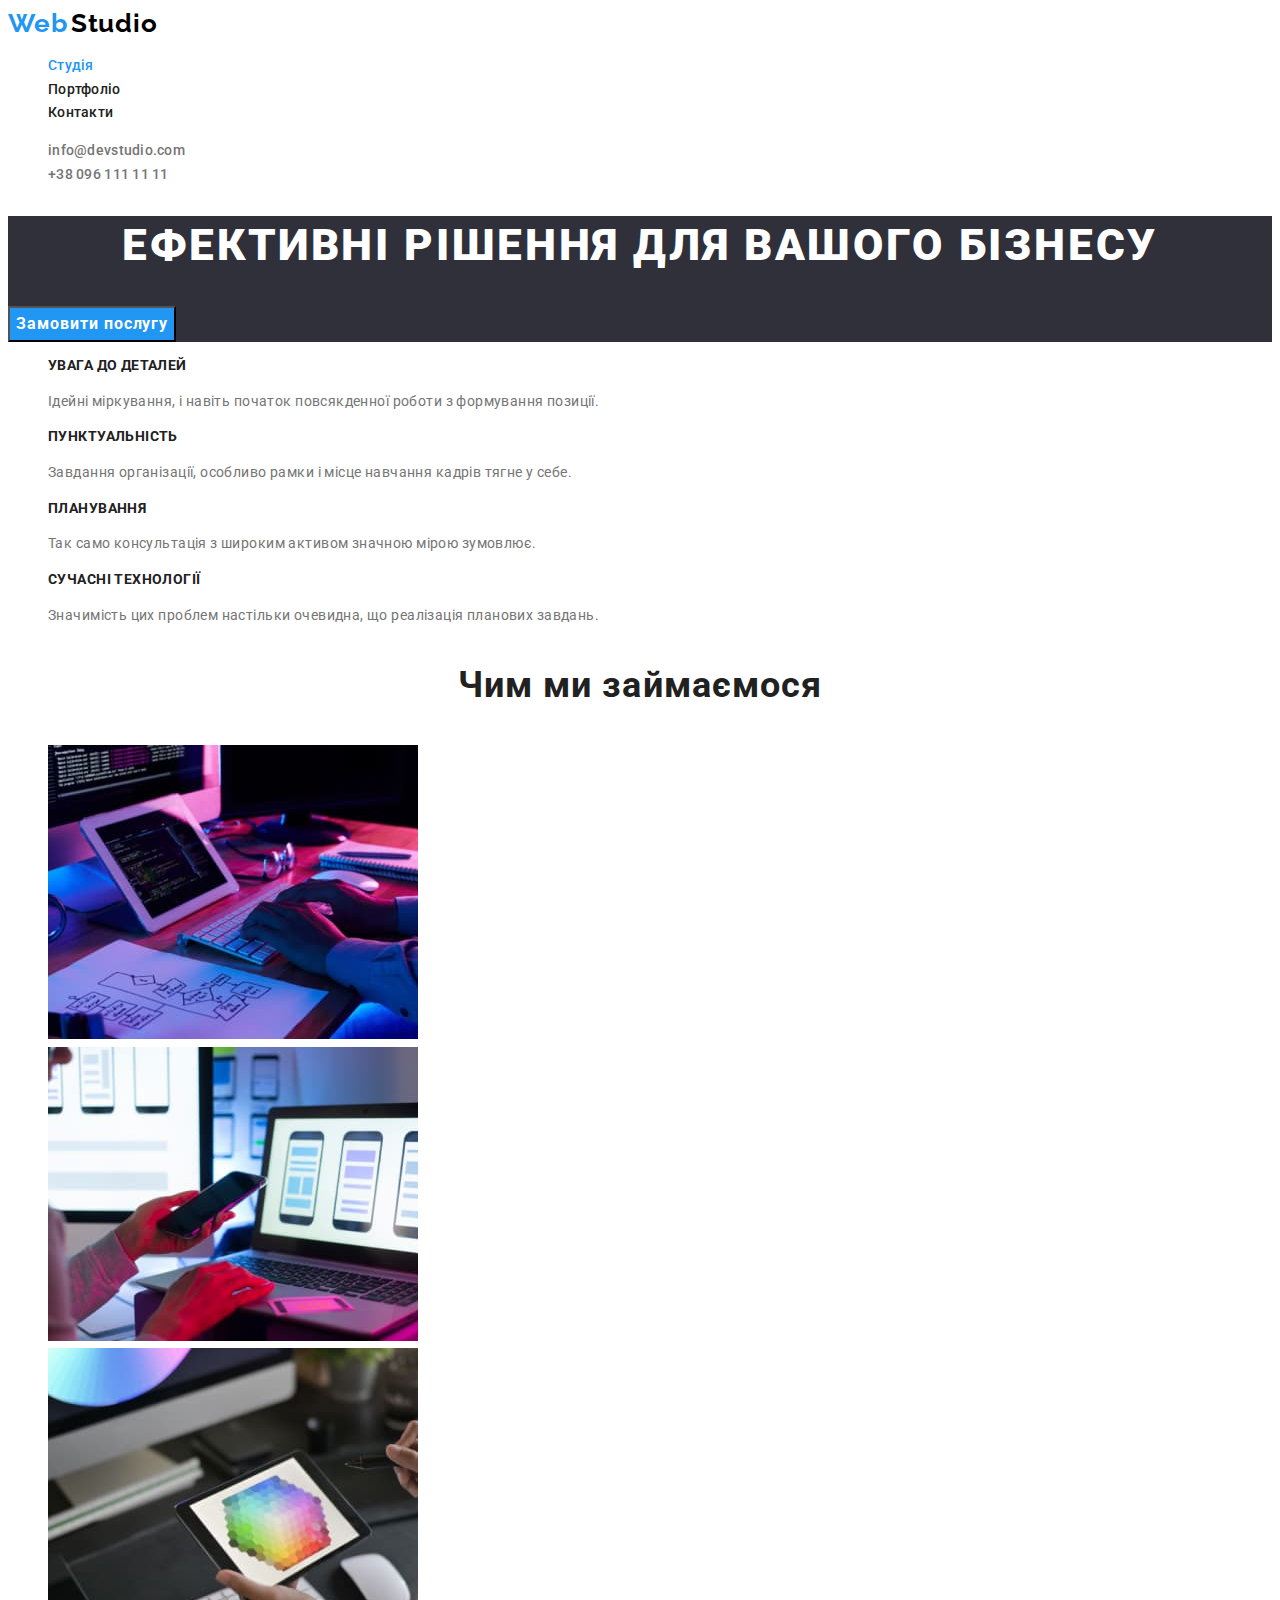
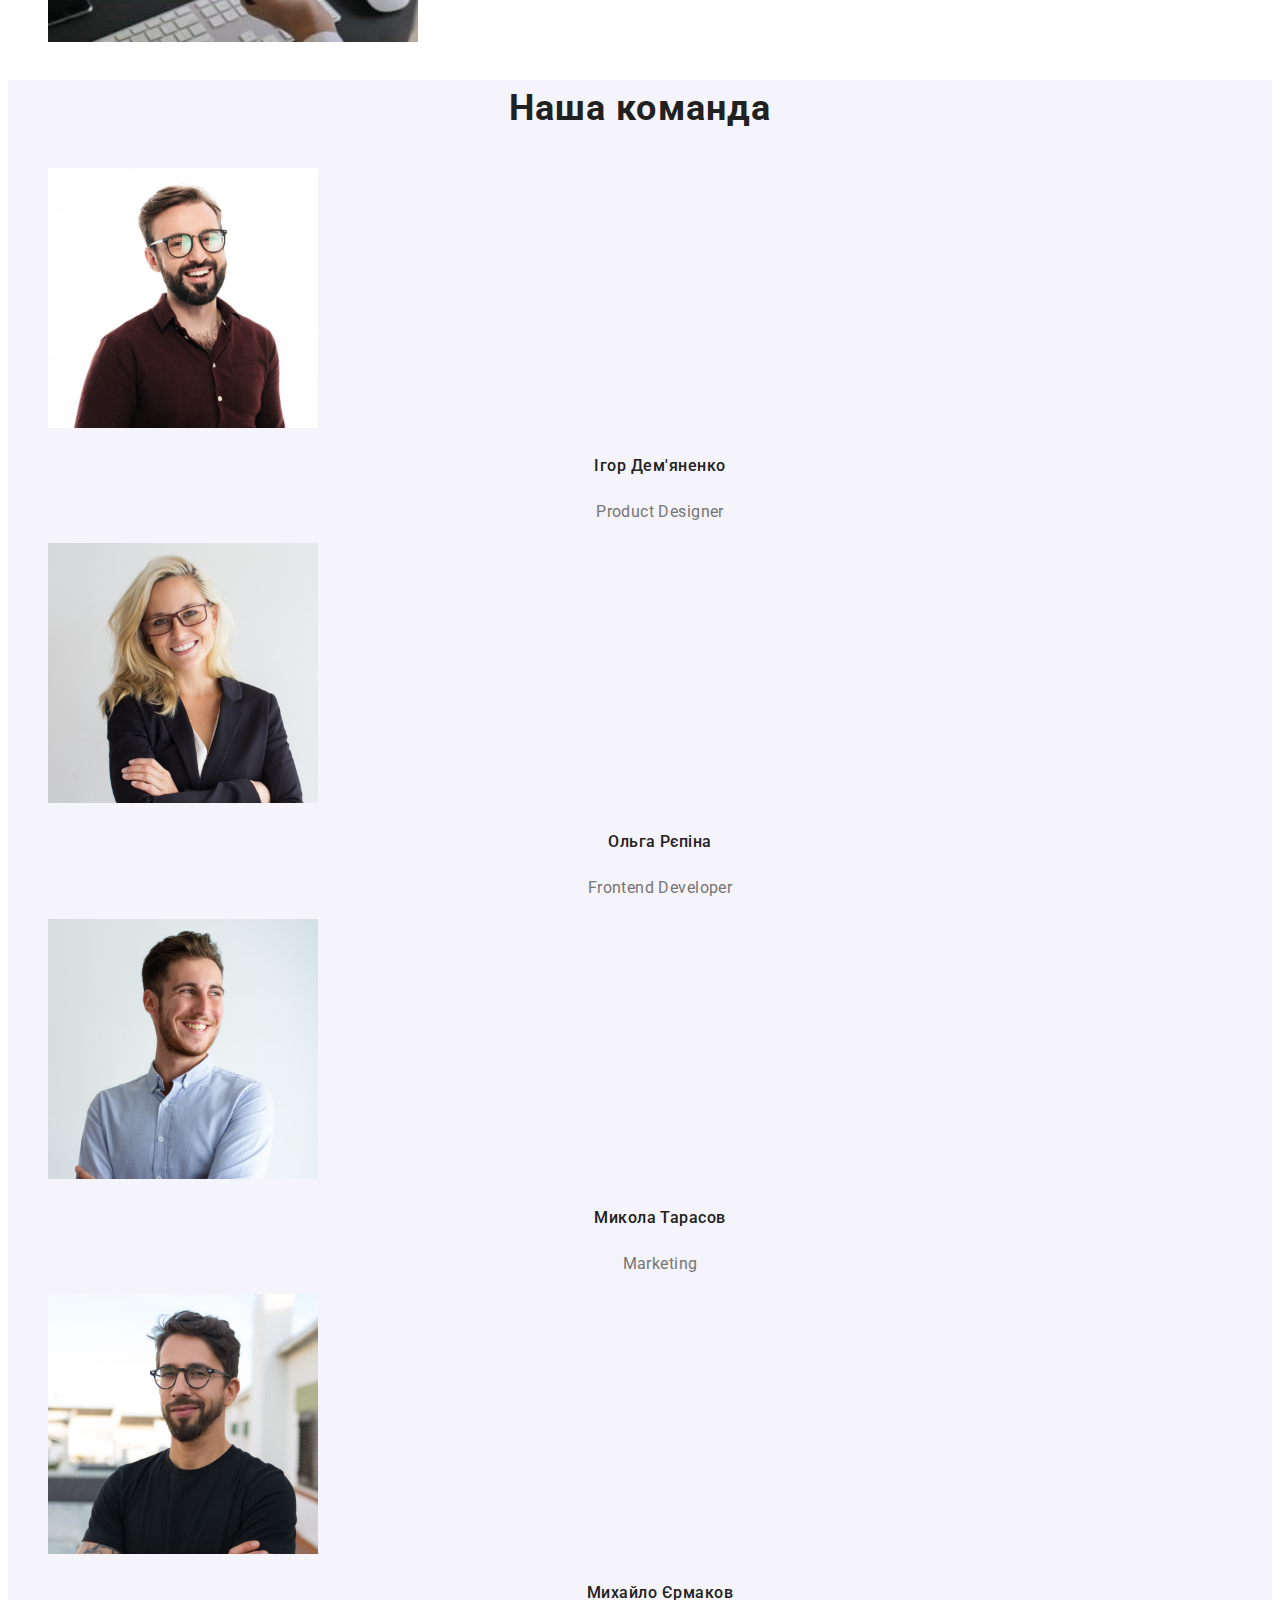
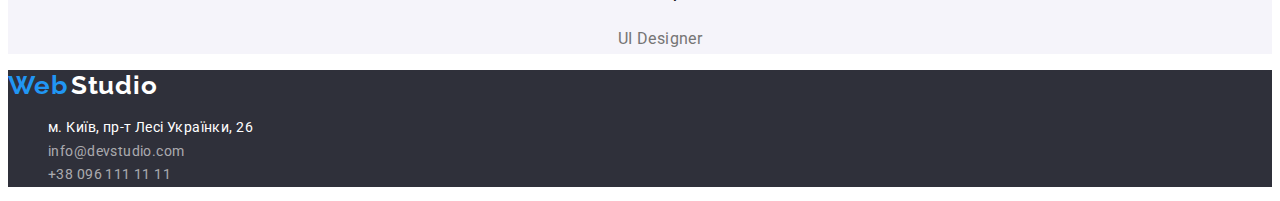
==== index.html @ 6579b72c "create new repo" ====
<!DOCTYPE html>
<html lang="uk">
  <head>
    <meta charset="UTF-8" />
    <meta http-equiv="X-UA-Compatible" content="IE=edge" />
    <meta name="viewport" content="width=device-width, initial-scale=1.0" />
    <title lang="en">WebStudio</title>
    <link rel="preconnect" href="https://fonts.googleapis.com">
    <link rel="preconnect" href="https://fonts.gstatic.com" crossorigin>
    <link href="https://fonts.googleapis.com/css2?family=Raleway:ital,wght@0,700;1,700&family=Roboto:ital,wght@0,400;0,500;0,700;0,900;1,400;1,500;1,700;1,900&display=swap" rel="stylesheet">
    <link rel="stylesheet" href="./css/styles.css"/>
  </head>
  <body>
    <!-- header -->
    <header class="header">
      <a href="./index.html" class="link">
        <span class="logo-web" lang="en">Web</span>
        <span class="logo-studio" lang="en">Studio</span>
      </a>  
        <nav> 
          <ul class="site-nav list">
            <li>
              <a href="./index.html" class="link current">Студія</a>
            </li>
            <li>
              <a href="./portfolio.html" class="link">Портфоліо</a>
            </li>
            <li>
              <a href="#" class="link">Контакти</a>
            </li>
          </ul>
        </nav>
      <ul class="auth-nav list">
        <li><a href="mailto:info@devstudio.com" class="link">info@devstudio.com</a></li>
        <li><a href="tel:+380961111111" class="link">+38 096 111 11 11</a></li>
      </ul>  
    </header>
    <main>
      <!-- hero -->
      <section class="hero">
        <h1 class="hero-title">
          Ефективні рішення для вашого бізнесу
        </h1>
        <button type="button" class="hero-button">Замовити послугу</button>
      </section>
      <!-- features -->
      <section class="section features">
        <h2 class="visually-hidden">Наші переваги</h2>
        <ul class="list">
          <li>
            <h3 class="features-title">УВАГА ДО ДЕТАЛЕЙ</h3>
            <p>Ідейні міркування, і навіть початок повсякденної роботи з формування позиції.</p>
          </li>
          <li>
            <h3 class="features-title">ПУНКТУАЛЬНІСТЬ</h3>
            <p>Завдання організації, особливо рамки і місце навчання кадрів тягне у себе.</p>
          </li>
          <li>
            <h3 class="features-title">ПЛАНУВАННЯ</h3>
            <p>Так само консультація з широким активом значною мірою зумовлює.</p>
          </li>
          <li>
            <h3 class="features-title">СУЧАСНІ ТЕХНОЛОГІЇ</h3>
            <p>Значимість цих проблем настільки очевидна, що реалізація планових завдань.</p>
          </li>
        </ul>
      </section>
      <!-- examples -->
      <section class="section examples">
        <h2 class="section-title">Чим ми займаємося</h2>
          <ul class="list">
            <li>
              <img src="./images/box1.jpg" alt="Людина з планшетом" width="370">
            </li>
            <li>
              <img src="./images/box2.jpg" alt="Людина з ноубуком" width="370">
            </li>
            <li>
              <img src="./images/box3.jpg" alt="Людина з планшетом" width="370">
            </li>
          </ul>
      </section>
      <!-- team -->
      <section class="section team">
        <h2 class="section-title">Наша команда</h2>
        <ul class="list">
          <li>
            <img src="./images/img.jpg" alt="Хлопець в окулярах посміхається" width="270">
            <h3 class="team-title">Ігор Дем'яненко</h3>
            <p class="team-text" lang="en">Product Designer</p>
          </li>
          <li>
            <img src="./images/img1.jpg" alt="Дівчина в окулярах посміхається" width="270">
            <h3 class="team-title">Ольга Рєпіна</h3>
            <p class="team-text" lang="en">Frontend Developer</p>
          </li>
          <li>
            <img src="./images/img2.jpg" alt="Хлопець посміхається" width="270">
            <h3 class="team-title">Микола Тарасов</h3>
            <p class="team-text" lang="en">Marketing</p>
          </li>
          <li>
            <img src="./images/img3.jpg" alt="Хлопець в окулярах" width="270">
            <h3 class="team-title">Михайло Єрмаков</h3>
            <p class="team-text" lang="en">UI Designer</p>
          </li>
        </ul>
      </section>
    </main>
    <!-- footer -->
    <footer class="footer">
      <a href="./index.html" class="link">
        <span class="footer-logo-web" lang="en">Web</span>
        <span class="footer-logo-studio" lang="en">Studio</span>
      </a>
      <address>
        <ul class="list">
          <li>
            <a
              href="https://goo.gl/maps/YVStPBYN47tz3UrX9"
              target="_blank"
              rel="noopener noreferrer nofollow"
              class="link">м. Київ, пр-т Лесі Українки, 26
            </a>
          </li>
          <li><a href="mailto:info@devstudio.com" class="link contacts">info@devstudio.com</a></li>
          <li><a href="tel:+380961111111" class="link contacts">+38 096 111 11 11</a></li>
        </ul>
      </address>
    </footer>
  </body>
</html>
---- css/styles.css ----
:root {
  --color-text: #757575;
  --second-color-text: #212121;
  --third-color-text: #000000;
  --second-bg-color:  #F5F4FA;
  --third-bg-color:#2f303a;
  --accent-color: #2196f3;
  --primary-white-color: #ffffff;
  --secondary-white-color: rgba(255, 255, 255, 0.6);
}
body {
  background-color: var(--primary-white-color);
  font-family: "Roboto", sans-serif;
  font-style: normal;
  font-size: 14px;
  line-height: 1.7;
  letter-spacing: 0.03em;
  color: var(--color-text);
}
/* header */
.header {
  background-color: var(--primary-white-color);
}
.header .list {
  list-style: none;
}
.header .link {
  text-decoration: none;
}
.header .link:hover,
.header .link:focus {
  color: var(--accent-color);
}
/* header logo */
.logo-web {
  font-family: 'Raleway';
  font-weight: 700;
  font-size: 26px;
  line-height: 1.19;
  letter-spacing: 0.03em;
  color: var(--accent-color);
}
.logo-studio {
  font-family: 'Raleway';
  font-weight: 700;
  font-size: 26px;
  line-height: 1.19;
  letter-spacing: 0.03em;
  color: var(--third-color-text);
}
/* navigation */
.site-nav .link {
  text-decoration: none;
  font-weight: 500;
  font-size: 14px;
  line-height: 1.14;
  letter-spacing: 0.02em;
  color: var(--second-color-text);
}
.site-nav .link:hover,
.site-nav .link:focus {
  color: var(--accent-color);
}
.site-nav .link.current {
  color: var(--accent-color);
}
.auth-nav .link {
  color: var(--color-text);
  text-decoration: none;
  font-weight: 500;
  font-size: 14px;
  line-height: 1.14;
  letter-spacing: 0.02em;
  }
.auth-nav .link:hover,
.auth-nav .link:focus {
color: var(--accent-color);
}
/* hero */
.hero {
  background-color: var(--third-bg-color);
}
.hero-title {
  color: var(--primary-white-color);
  font-weight: 900;
  font-size: 44px;
  line-height: 1.36;
  text-align: center;
  letter-spacing: 0.06em;
  text-transform: uppercase;
}
.hero-button {
  background-color: var(--accent-color);
  font-family: inherit;
  font-weight: 700;
  font-size: 16px;
  line-height: 1.9;
  text-align: center;
  letter-spacing: 0.06em;
  color: var(--primary-white-color);
  cursor: pointer;
}
/* features */
.visually-hidden {
  position: absolute;
  white-space: nowrap;
  width: 1px;
  height: 1px;
  overflow: hidden;
  border: 0;
  padding: 0;
  clip: rect(0 0 0 0);
  clip-path: inset(50%);
  margin: -1px;
}
.section-title {
  font-weight: 700;
  font-size: 36px;
  line-height: 1.6;
  text-align: center;
  letter-spacing: 0.03em;
  color: var(--second-color-text);
}
.features .list {
  list-style: none
}
.features-title {
  font-weight: 700;
  font-size: 14px;
  line-height: 1.4;
  letter-spacing: 0.03em;
  text-transform: uppercase;
  color: var(--second-color-text);
}
/* images of examples */
.examples .list {
  list-style: none;
}
/* our team */
.team {
  background-color: var(--second-bg-color);
}
.team .list {
  list-style: none;
}
.team-title {
  font-weight: 500;
  font-size: 16px;
  line-height: 1.87;
  text-align: center;
  letter-spacing: 0.03em;
  color: var(--second-color-text);
}
.team-text {
  font-size: 16px;
  line-height: 1.87;
  text-align: center;
}
/* footer */
.footer {
  background-color: var(--third-bg-color);
}
/* footer logo */
.footer-logo-web {
  font-family: 'Raleway';
  font-weight: 700;
  font-size: 26px;
  line-height: 1.19;
  letter-spacing: 0.03em;
  color: var(--accent-color);
}
.footer-logo-studio {
  font-family: 'Raleway';
  font-weight: 700;
  font-size: 26px;
  line-height: 1.19;
  letter-spacing: 0.03em;
  color: var(--primary-white-color);
}
/* address */
.footer .list {
  list-style: none;
  font-style: normal;
}
.footer .link {
  color: var(--primary-white-color);
  text-decoration: none;
}
.footer .link:hover,
.footer .link:focus {
  color: var(--accent-color);
}
.footer .contacts {
  color: var(--secondary-white-color);
}
/* portfolio */
.portfolio .list {
  list-style: none;
}
/* button on portfolio */
.button {
  background-color: var(--second-bg-color);
  font-family: inherit;
  font-weight: 500;
  font-size: 16px;
  line-height: 1.62;
  text-align: center;
  letter-spacing: 0.03em;
  color: var(--second-color-text);
  cursor: pointer;
}
.button:hover,
.button:focus {
  background-color: var(--accent-color);
  color: var(--primary-white-color);
}
/* list of projects */
.portfolio-link {
  text-decoration: none;
}
.portfolio-title {
  font-weight: 700;
  font-size: 18px;
  line-height: 2;
  letter-spacing: 0.06em;
  color: var(--second-color-text);
}
.portfolio-text {
  font-size: 16px;
  line-height: 1.88;
  letter-spacing: 0.03em;
  color: var(--color-text);
}
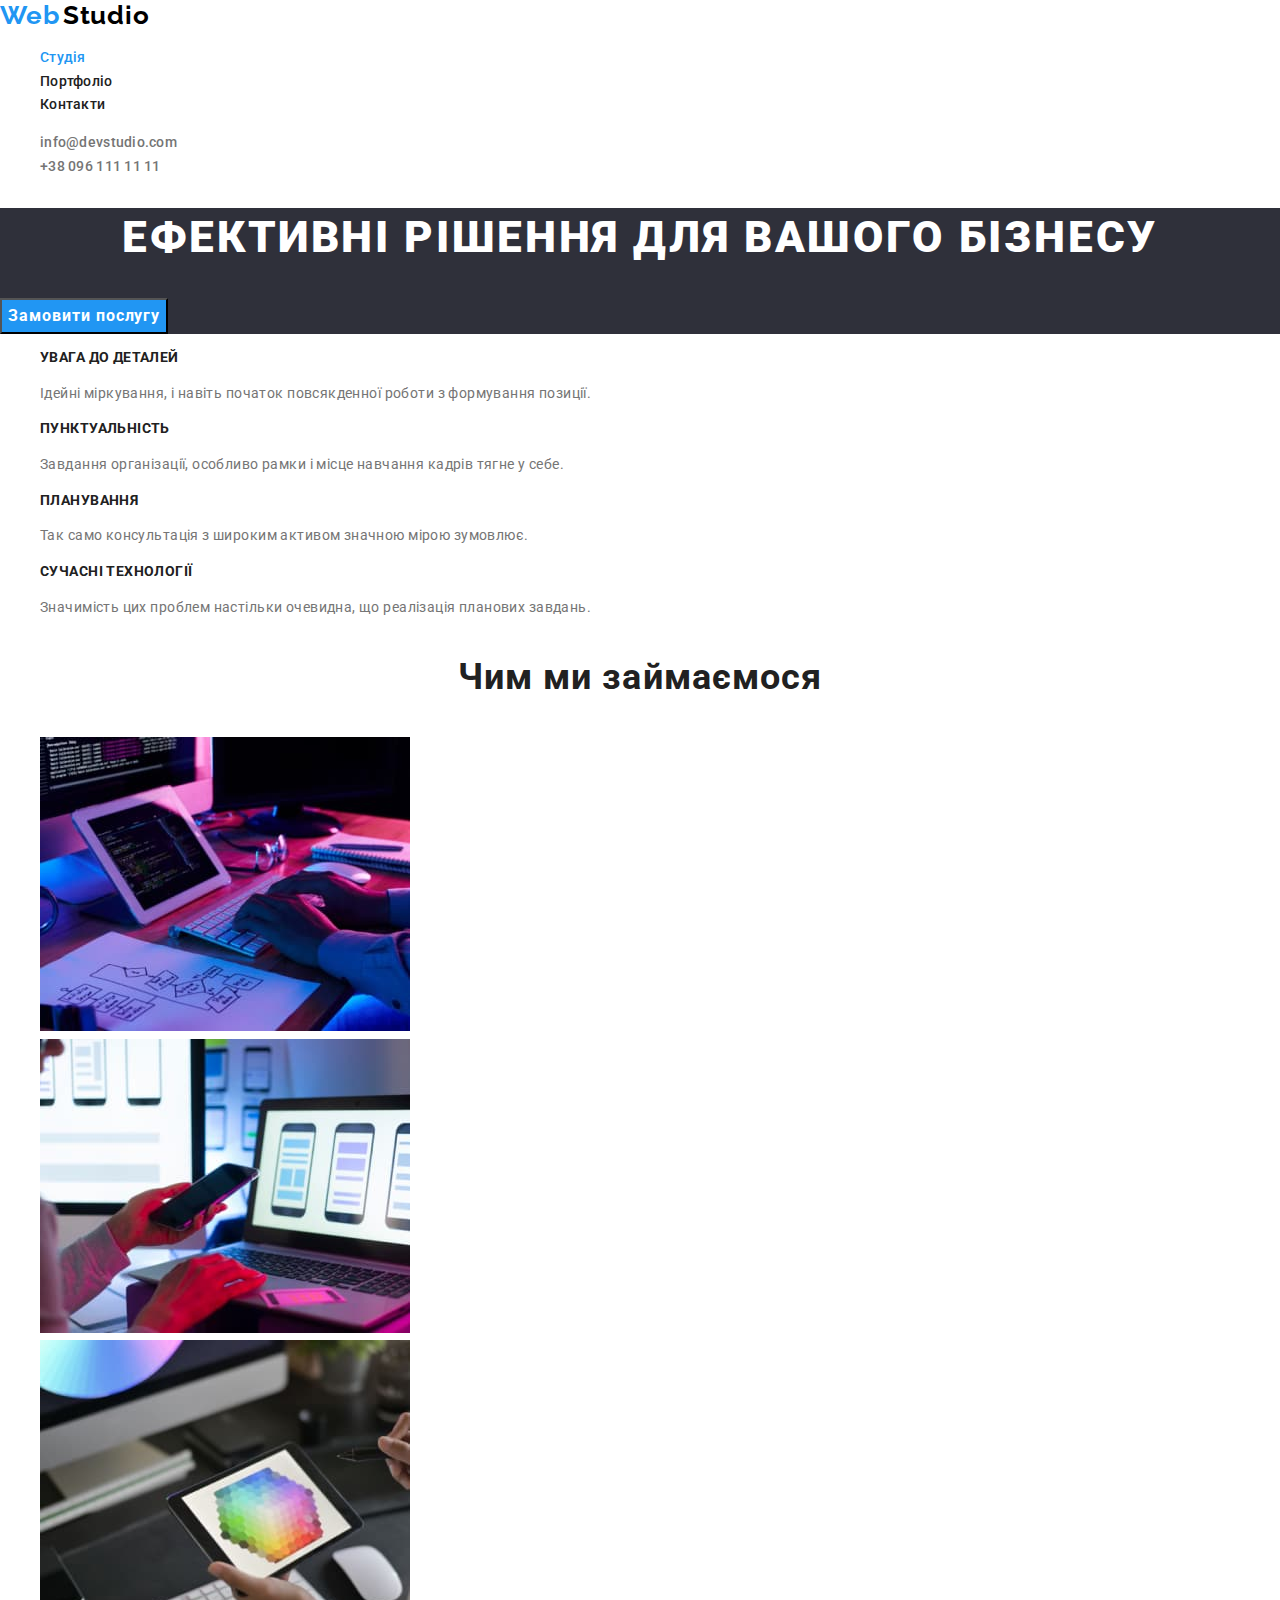
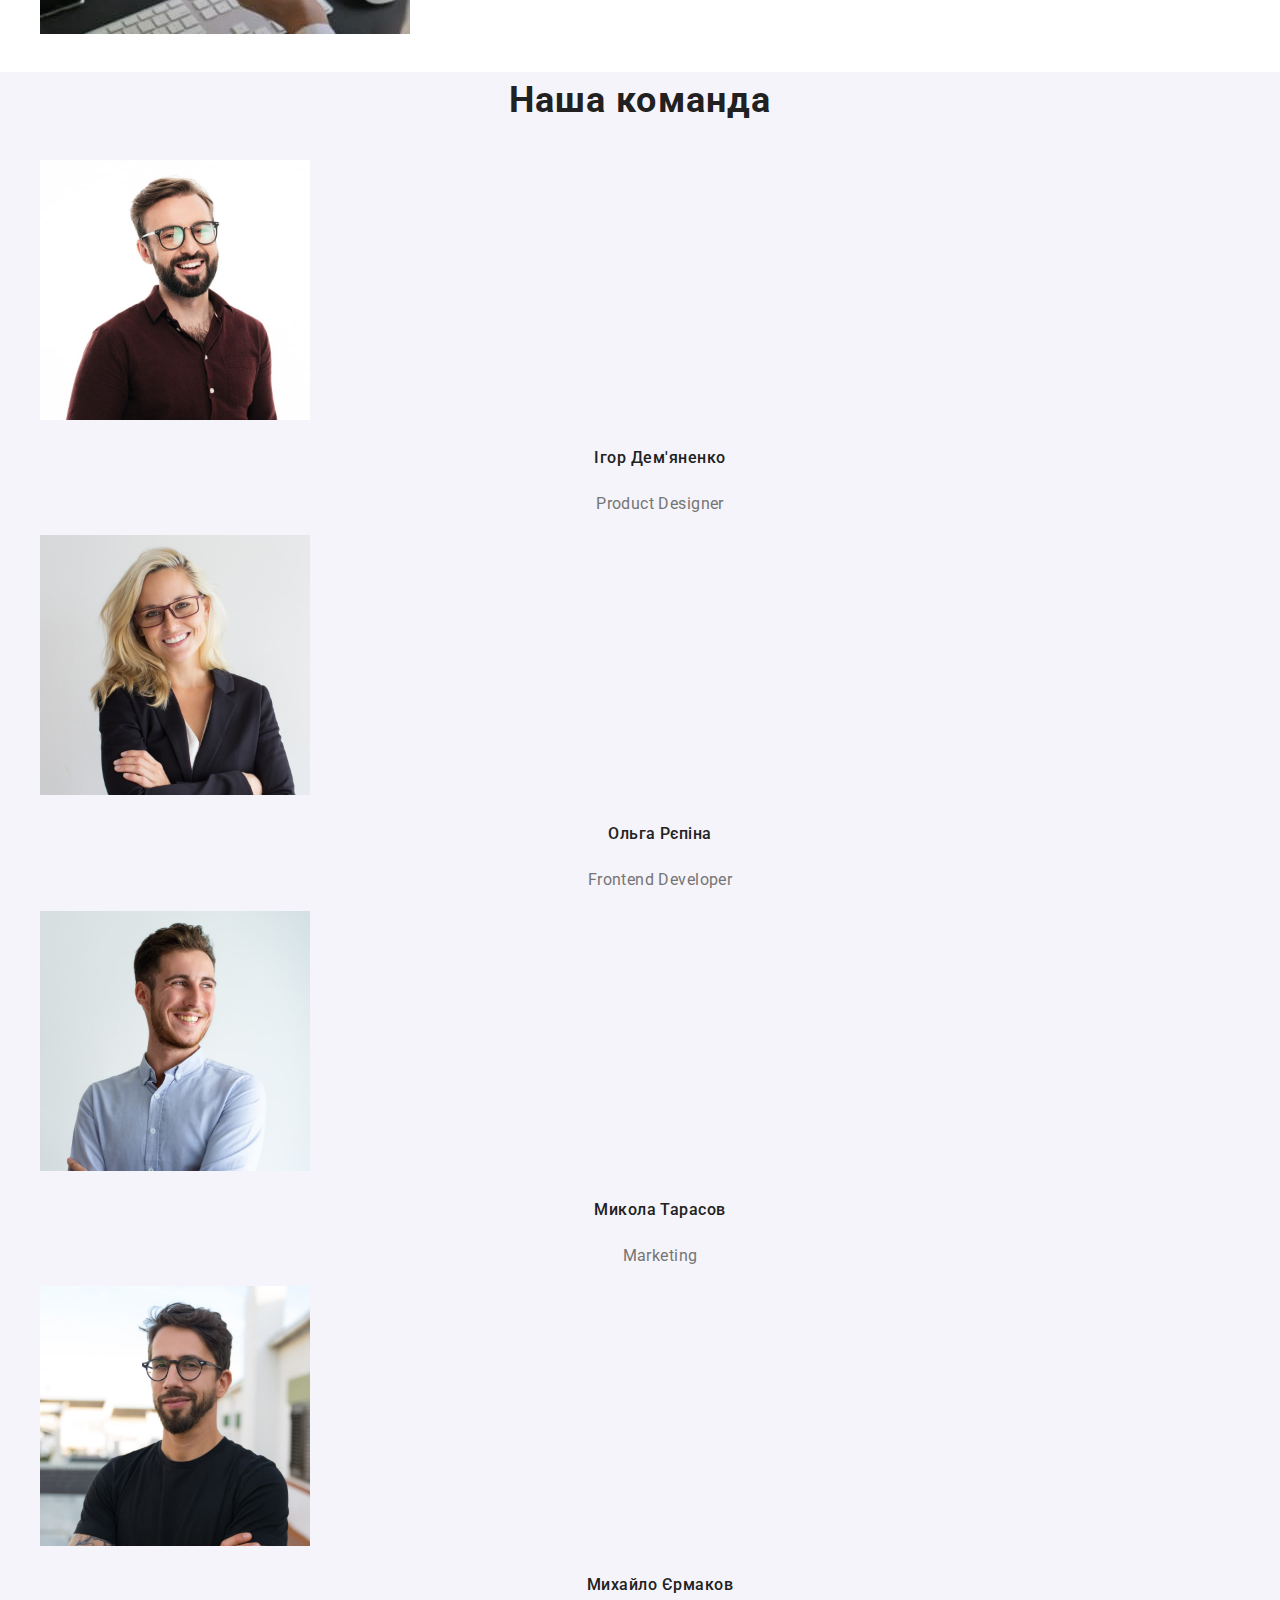
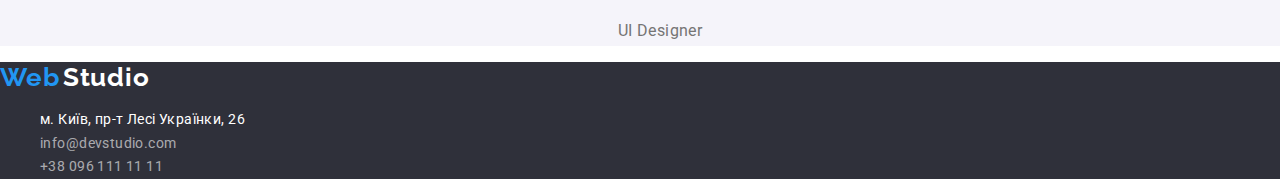
==== commit 3495ab60: "add modern.normilize" ====
--- a/index.html
+++ b/index.html
@@ -8,6 +8,7 @@
     <link rel="preconnect" href="https://fonts.googleapis.com">
     <link rel="preconnect" href="https://fonts.gstatic.com" crossorigin>
     <link href="https://fonts.googleapis.com/css2?family=Raleway:ital,wght@0,700;1,700&family=Roboto:ital,wght@0,400;0,500;0,700;0,900;1,400;1,500;1,700;1,900&display=swap" rel="stylesheet">
+    <link rel="stylesheet" href="https://cdnjs.cloudflare.com/ajax/libs/modern-normalize/1.1.0/modern-normalize.css">
     <link rel="stylesheet" href="./css/styles.css"/>
   </head>
   <body>
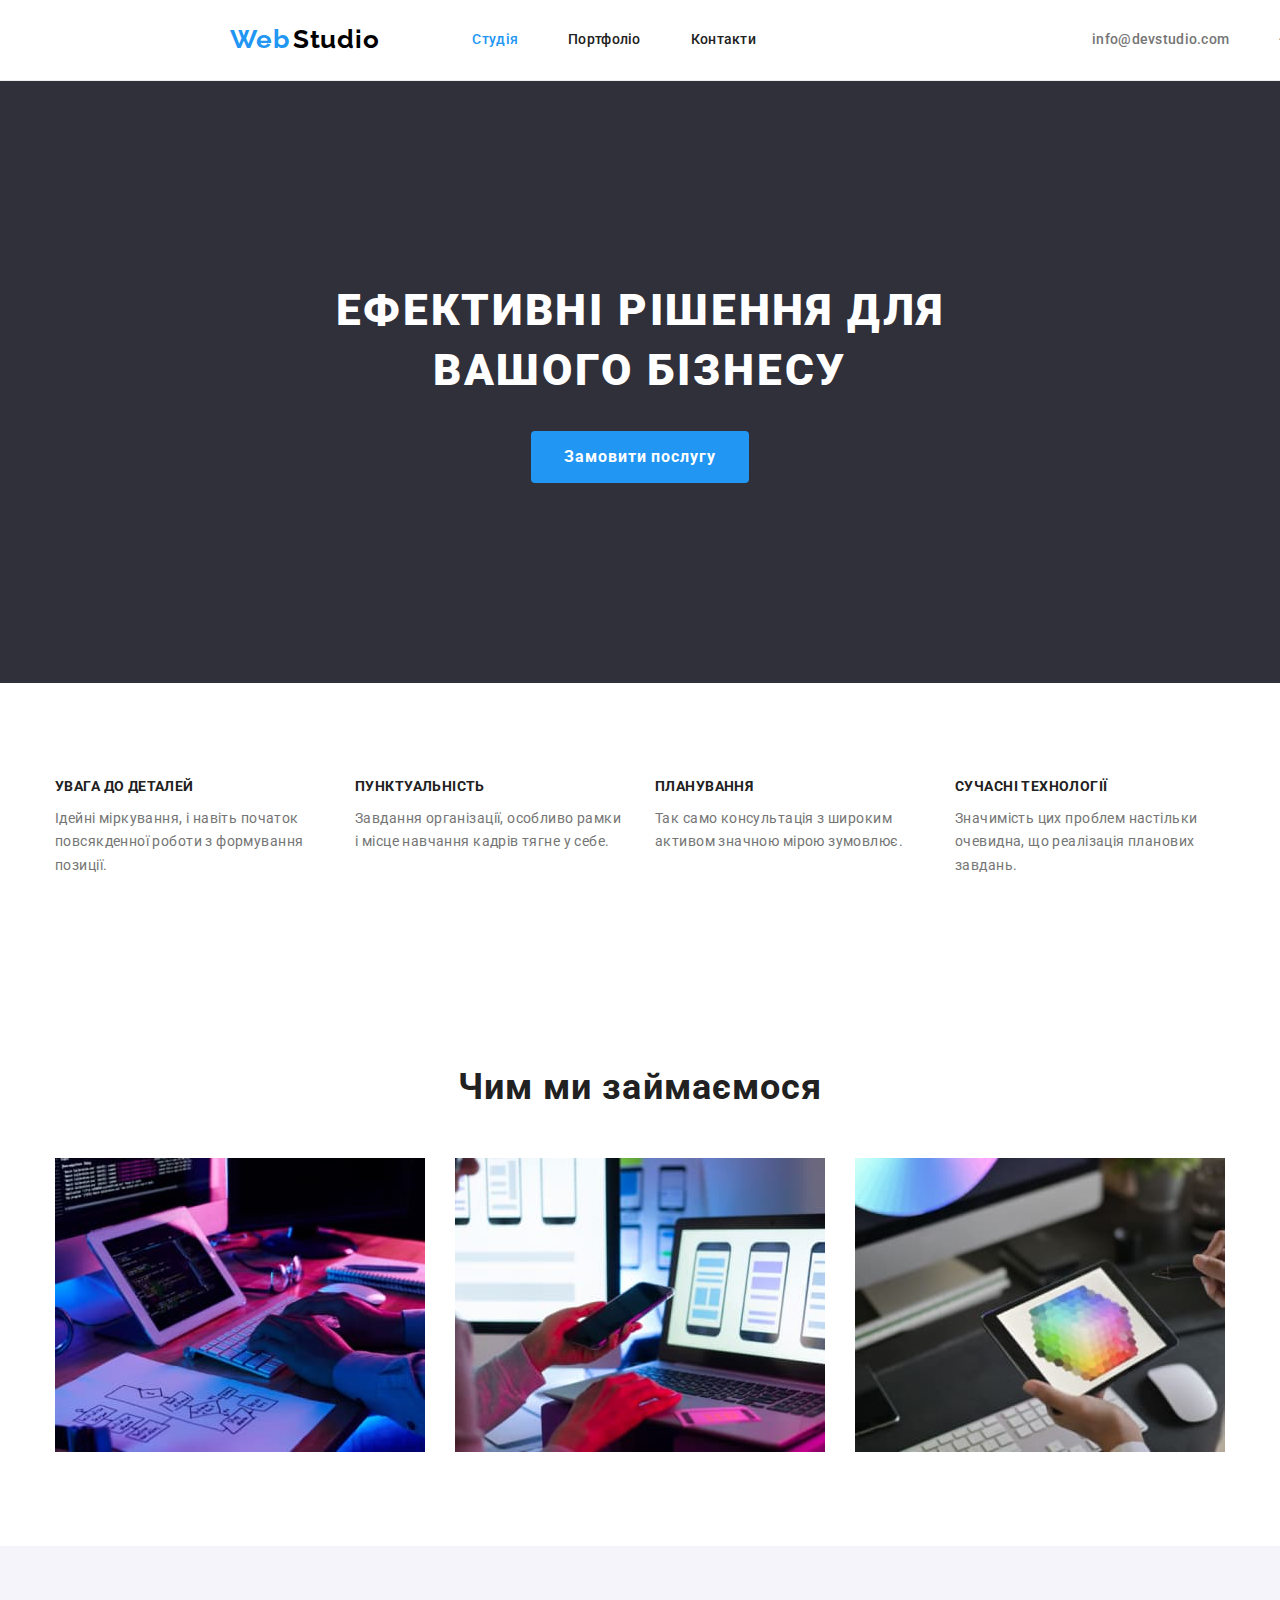
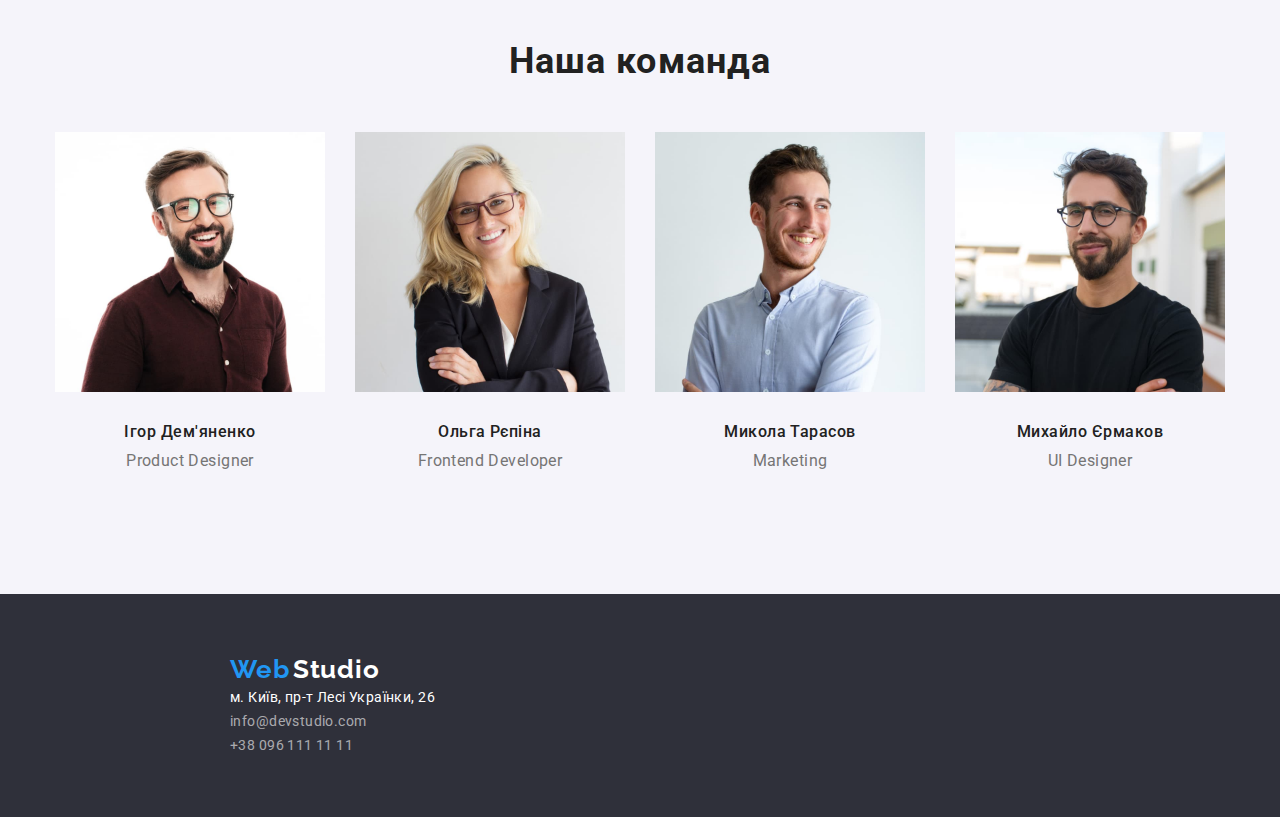
==== commit 1f4adaf1: "add flex" ====
--- a/index.html
+++ b/index.html
@@ -5,129 +5,148 @@
     <meta http-equiv="X-UA-Compatible" content="IE=edge" />
     <meta name="viewport" content="width=device-width, initial-scale=1.0" />
     <title lang="en">WebStudio</title>
-    <link rel="preconnect" href="https://fonts.googleapis.com">
-    <link rel="preconnect" href="https://fonts.gstatic.com" crossorigin>
-    <link href="https://fonts.googleapis.com/css2?family=Raleway:ital,wght@0,700;1,700&family=Roboto:ital,wght@0,400;0,500;0,700;0,900;1,400;1,500;1,700;1,900&display=swap" rel="stylesheet">
-    <link rel="stylesheet" href="https://cdnjs.cloudflare.com/ajax/libs/modern-normalize/1.1.0/modern-normalize.css">
-    <link rel="stylesheet" href="./css/styles.css"/>
+    <link rel="preconnect" href="https://fonts.googleapis.com" />
+    <link rel="preconnect" href="https://fonts.gstatic.com" crossorigin />
+    <link
+      href="https://fonts.googleapis.com/css2?family=Raleway:ital,wght@0,700;1,700&family=Roboto:ital,wght@0,400;0,500;0,700;0,900;1,400;1,500;1,700;1,900&display=swap"
+      rel="stylesheet"
+    />
+    <link
+      rel="stylesheet"
+      href="https://cdnjs.cloudflare.com/ajax/libs/modern-normalize/1.1.0/modern-normalize.css"
+    />
+    <link rel="stylesheet" href="./css/styles.css" />
   </head>
   <body>
     <!-- header -->
     <header class="header">
-      <a href="./index.html" class="link">
-        <span class="logo-web" lang="en">Web</span>
-        <span class="logo-studio" lang="en">Studio</span>
-      </a>  
-        <nav> 
+      <div class="main-nav container">
+        <a href="./index.html" class="link">
+          <span class="logo-web" lang="en">Web</span>
+          <span class="logo-studio" lang="en">Studio</span>
+        </a>
+        <nav>
           <ul class="site-nav list">
-            <li>
+            <li class="header-item">
               <a href="./index.html" class="link current">Студія</a>
             </li>
-            <li>
+            <li class="header-item">
               <a href="./portfolio.html" class="link">Портфоліо</a>
             </li>
-            <li>
+            <li class="header-item">
               <a href="#" class="link">Контакти</a>
             </li>
           </ul>
         </nav>
-      <ul class="auth-nav list">
-        <li><a href="mailto:info@devstudio.com" class="link">info@devstudio.com</a></li>
-        <li><a href="tel:+380961111111" class="link">+38 096 111 11 11</a></li>
-      </ul>  
+        <ul class="auth-nav list">
+          <li class="auth-nav-item"><a href="mailto:info@devstudio.com" class="link contacts">info@devstudio.com</a></li>
+          <li class="auth-nav-item"><a href="tel:+380961111111" class="link contacts">+38 096 111 11 11</a></li>
+        </ul>
+      </div>
     </header>
     <main>
       <!-- hero -->
-      <section class="hero">
-        <h1 class="hero-title">
-          Ефективні рішення для вашого бізнесу
-        </h1>
-        <button type="button" class="hero-button">Замовити послугу</button>
+      <section class="section hero">
+        <div class="container">
+          <h1 class="hero-title">Ефективні рішення для вашого бізнесу</h1>
+          <button type="button" class="hero-button">Замовити послугу</button>
+        </div>
       </section>
       <!-- features -->
       <section class="section features">
-        <h2 class="visually-hidden">Наші переваги</h2>
-        <ul class="list">
-          <li>
-            <h3 class="features-title">УВАГА ДО ДЕТАЛЕЙ</h3>
-            <p>Ідейні міркування, і навіть початок повсякденної роботи з формування позиції.</p>
-          </li>
-          <li>
-            <h3 class="features-title">ПУНКТУАЛЬНІСТЬ</h3>
-            <p>Завдання організації, особливо рамки і місце навчання кадрів тягне у себе.</p>
-          </li>
-          <li>
-            <h3 class="features-title">ПЛАНУВАННЯ</h3>
-            <p>Так само консультація з широким активом значною мірою зумовлює.</p>
-          </li>
-          <li>
-            <h3 class="features-title">СУЧАСНІ ТЕХНОЛОГІЇ</h3>
-            <p>Значимість цих проблем настільки очевидна, що реалізація планових завдань.</p>
-          </li>
-        </ul>
+        <div class="container">
+          <h2 class="visually-hidden">Наші переваги</h2>
+          <ul class="list">
+            <li class="features-item">
+              <h3 class="features-title">УВАГА ДО ДЕТАЛЕЙ</h3>
+              <p class="features-text">Ідейні міркування, і навіть початок повсякденної роботи з формування позиції.</p>
+            </li>
+            <li class="features-item">
+              <h3 class="features-title">ПУНКТУАЛЬНІСТЬ</h3>
+              <p class="features-text">Завдання організації, особливо рамки і місце навчання кадрів тягне у себе.</p>
+            </li>
+            <li class="features-item">
+              <h3 class="features-title">ПЛАНУВАННЯ</h3>
+              <p class="features-text">Так само консультація з широким активом значною мірою зумовлює.</p>
+            </li>
+            <li class="features-item">
+              <h3 class="features-title">СУЧАСНІ ТЕХНОЛОГІЇ</h3>
+              <p class="features-text">Значимість цих проблем настільки очевидна, що реалізація планових завдань.</p>
+            </li>
+          </ul>
+        </div>
       </section>
       <!-- examples -->
       <section class="section examples">
-        <h2 class="section-title">Чим ми займаємося</h2>
+        <div class="container">
+          <h2 class="section-title">Чим ми займаємося</h2>
           <ul class="list">
-            <li>
-              <img src="./images/box1.jpg" alt="Людина з планшетом" width="370">
+            <li class="examples-item">
+              <img src="./images/box1.jpg" alt="Людина з планшетом" width="370" />
             </li>
-            <li>
-              <img src="./images/box2.jpg" alt="Людина з ноубуком" width="370">
+            <li class="examples-item">
+              <img src="./images/box2.jpg" alt="Людина з ноубуком" width="370" />
             </li>
-            <li>
-              <img src="./images/box3.jpg" alt="Людина з планшетом" width="370">
+            <li class="examples-item">
+              <img src="./images/box3.jpg" alt="Людина з планшетом" width="370" />
             </li>
           </ul>
+        </div>
       </section>
       <!-- team -->
       <section class="section team">
-        <h2 class="section-title">Наша команда</h2>
-        <ul class="list">
-          <li>
-            <img src="./images/img.jpg" alt="Хлопець в окулярах посміхається" width="270">
-            <h3 class="team-title">Ігор Дем'яненко</h3>
-            <p class="team-text" lang="en">Product Designer</p>
-          </li>
-          <li>
-            <img src="./images/img1.jpg" alt="Дівчина в окулярах посміхається" width="270">
-            <h3 class="team-title">Ольга Рєпіна</h3>
-            <p class="team-text" lang="en">Frontend Developer</p>
-          </li>
-          <li>
-            <img src="./images/img2.jpg" alt="Хлопець посміхається" width="270">
-            <h3 class="team-title">Микола Тарасов</h3>
-            <p class="team-text" lang="en">Marketing</p>
-          </li>
-          <li>
-            <img src="./images/img3.jpg" alt="Хлопець в окулярах" width="270">
-            <h3 class="team-title">Михайло Єрмаков</h3>
-            <p class="team-text" lang="en">UI Designer</p>
-          </li>
-        </ul>
+        <div class="container">
+          <h2 class="section-title">Наша команда</h2>
+          <ul class="list">
+            <li class="team-item">
+              <img src="./images/img.jpg" alt="Хлопець в окулярах посміхається" width="270" />
+              <h3 class="team-title">Ігор Дем'яненко</h3>
+              <p class="team-text" lang="en">Product Designer</p>
+            </li>
+            <li class="team-item">
+              <img src="./images/img1.jpg" alt="Дівчина в окулярах посміхається" width="270" />
+              <h3 class="team-title">Ольга Рєпіна</h3>
+              <p class="team-text" lang="en">Frontend Developer</p>
+            </li>
+            <li class="team-item">
+              <img src="./images/img2.jpg" alt="Хлопець посміхається" width="270" />
+              <h3 class="team-title">Микола Тарасов</h3>
+              <p class="team-text" lang="en">Marketing</p>
+            </li>
+            <li class="team-item">
+              <img src="./images/img3.jpg" alt="Хлопець в окулярах" width="270" />
+              <h3 class="team-title">Михайло Єрмаков</h3>
+              <p class="team-text" lang="en">UI Designer</p>
+            </li>
+          </ul>
+        </div>
       </section>
     </main>
     <!-- footer -->
     <footer class="footer">
-      <a href="./index.html" class="link">
-        <span class="footer-logo-web" lang="en">Web</span>
-        <span class="footer-logo-studio" lang="en">Studio</span>
-      </a>
-      <address>
-        <ul class="list">
-          <li>
-            <a
-              href="https://goo.gl/maps/YVStPBYN47tz3UrX9"
-              target="_blank"
-              rel="noopener noreferrer nofollow"
-              class="link">м. Київ, пр-т Лесі Українки, 26
-            </a>
-          </li>
-          <li><a href="mailto:info@devstudio.com" class="link contacts">info@devstudio.com</a></li>
-          <li><a href="tel:+380961111111" class="link contacts">+38 096 111 11 11</a></li>
-        </ul>
-      </address>
+      <div class="container">
+        <a href="./index.html" class="link">
+          <span class="footer-logo-web" lang="en">Web</span>
+          <span class="footer-logo-studio" lang="en">Studio</span>
+        </a>
+        <address>
+          <ul class="list">
+            <li>
+              <a
+                href="https://goo.gl/maps/YVStPBYN47tz3UrX9"
+                target="_blank"
+                rel="noopener noreferrer nofollow"
+                class="link"
+                >м. Київ, пр-т Лесі Українки, 26
+              </a>
+            </li>
+            <li>
+              <a href="mailto:info@devstudio.com" class="link contacts">info@devstudio.com</a>
+            </li>
+            <li><a href="tel:+380961111111" class="link contacts">+38 096 111 11 11</a></li>
+          </ul>
+        </address>
+      </div>
     </footer>
   </body>
 </html>
--- a/css/styles.css
+++ b/css/styles.css
@@ -2,24 +2,63 @@
   --color-text: #757575;
   --second-color-text: #212121;
   --third-color-text: #000000;
-  --second-bg-color:  #F5F4FA;
-  --third-bg-color:#2f303a;
+  --second-bg-color: #f5f4fa;
+  --third-bg-color: #2f303a;
   --accent-color: #2196f3;
+  --border-color: #ececec;
   --primary-white-color: #ffffff;
   --secondary-white-color: rgba(255, 255, 255, 0.6);
 }
+html {
+  box-sizing: border-box;
+}
+*,
+*::before,
+*::after {
+  box-sizing: inherit;
+}
+h1,
+h2,
+h3,
+p,
+ul {
+  margin: 0;
+  padding: 0;
+}
 body {
   background-color: var(--primary-white-color);
-  font-family: "Roboto", sans-serif;
+  font-family: 'Roboto', sans-serif;
   font-style: normal;
   font-size: 14px;
   line-height: 1.7;
   letter-spacing: 0.03em;
   color: var(--color-text);
 }
+.container {
+  width: 1200px;
+  margin: 0 auto;
+  padding-left: 15px;
+  padding-right: 15px;
+  /* outline: 2px solid tomato; */
+}
+.section {
+  padding-top: 94px;
+  padding-bottom: 94px;
+}
+img {
+  display: block;
+  width: 100%;
+  height: auto;
+}
 /* header */
 .header {
   background-color: var(--primary-white-color);
+  border-bottom: 1px solid var(--border-color);
+  padding-left: 215px;
+}
+.main-nav {
+  display: flex;
+  align-items: center;
 }
 .header .list {
   list-style: none;
@@ -33,6 +72,8 @@
 }
 /* header logo */
 .logo-web {
+  margin-top: 24px;
+  margin-bottom: 25px;
   font-family: 'Raleway';
   font-weight: 700;
   font-size: 26px;
@@ -41,6 +82,9 @@
   color: var(--accent-color);
 }
 .logo-studio {
+  margin-top: 24px;
+  margin-bottom: 25px;
+  margin-right: 93px;
   font-family: 'Raleway';
   font-weight: 700;
   font-size: 26px;
@@ -49,7 +93,16 @@
   color: var(--third-color-text);
 }
 /* navigation */
+.site-nav {
+  display: flex;
+}
+.header-item:not(:last-child) {
+  margin-right: 50px;
+}
 .site-nav .link {
+  display: block;
+  padding-top: 32px;
+  padding-bottom: 32px;
   text-decoration: none;
   font-weight: 500;
   font-size: 14px;
@@ -64,23 +117,38 @@
 .site-nav .link.current {
   color: var(--accent-color);
 }
+.auth-nav {
+  display: flex;
+  margin-left: auto;
+}
+.auth-nav-item:not(:last-child) {
+  margin-right: 50px;
+}
 .auth-nav .link {
+  display: block;
+  padding-top: 32px;
+  padding-bottom: 32px;
   color: var(--color-text);
   text-decoration: none;
   font-weight: 500;
   font-size: 14px;
   line-height: 1.14;
   letter-spacing: 0.02em;
-  }
+}
 .auth-nav .link:hover,
 .auth-nav .link:focus {
-color: var(--accent-color);
+  color: var(--accent-color);
 }
 /* hero */
 .hero {
   background-color: var(--third-bg-color);
+  padding-top: 200px;
+  padding-bottom: 200px;
+  text-align: center;
 }
 .hero-title {
+  margin: 0 auto;
+  max-width: 696px;
   color: var(--primary-white-color);
   font-weight: 900;
   font-size: 44px;
@@ -90,6 +158,12 @@
   text-transform: uppercase;
 }
 .hero-button {
+  display: inline-block;
+  border: 1px solid transparent;
+  padding: 10px 32px;
+  border-radius: 4px;
+  margin-top: 30px;
+  min-width: 216px;
   background-color: var(--accent-color);
   font-family: inherit;
   font-weight: 700;
@@ -116,15 +190,27 @@
 .section-title {
   font-weight: 700;
   font-size: 36px;
-  line-height: 1.6;
+  line-height: 1.17;
   text-align: center;
   letter-spacing: 0.03em;
   color: var(--second-color-text);
 }
 .features .list {
-  list-style: none
+  padding: 0;
+  margin: 0;
+  list-style: none;
+  display: flex;
+  flex-wrap: wrap;
+}
+.features-item {
+  width: calc((100% - 90px) / 4);
+}
+.features-item:not(:last-child) {
+  margin-right: 30px;
 }
 .features-title {
+  margin-top: 0;
+  margin-bottom: 10px;
   font-weight: 700;
   font-size: 14px;
   line-height: 1.4;
@@ -133,35 +219,70 @@
   color: var(--second-color-text);
 }
 /* images of examples */
+.examples .section-title {
+  margin-top: 0;
+  margin-bottom: 50px;
+}
 .examples .list {
-  list-style: none;
+  padding: 0;
+  margin: 0;
+  display: flex;
+  flex-wrap: wrap;
+  list-style: none;
+}
+.examples-item {
+  width: calc((100% - 60px) / 3);
+}
+
+.examples-item:not(:last-child) {
+  margin-right: 30px;
 }
 /* our team */
 .team {
   background-color: var(--second-bg-color);
+  text-align: center;
+}
+.team .section-title {
+  margin-bottom: 50px;
 }
 .team .list {
   list-style: none;
+  display: flex;
+  flex-wrap: wrap;
+}
+.team-item {
+  width: calc((100% - 90px) / 4);
+}
+.team-item:not(:last-child) {
+  margin-right: 30px;
 }
 .team-title {
+  margin-top: 30px;
+  margin-bottom: 10px;
   font-weight: 500;
   font-size: 16px;
-  line-height: 1.87;
+  line-height: 1.19;
   text-align: center;
   letter-spacing: 0.03em;
   color: var(--second-color-text);
 }
 .team-text {
-  font-size: 16px;
-  line-height: 1.87;
+  margin-top: 0;
+  margin-bottom: 30px;
+  font-size: 16px;
+  line-height: 1.19;
   text-align: center;
 }
 /* footer */
 .footer {
+  padding-top: 60px;
+  padding-bottom: 60px;
+  padding-left: 215px;
   background-color: var(--third-bg-color);
 }
 /* footer logo */
 .footer-logo-web {
+  margin-bottom: 20px;
   font-family: 'Raleway';
   font-weight: 700;
   font-size: 26px;
@@ -170,6 +291,7 @@
   color: var(--accent-color);
 }
 .footer-logo-studio {
+  margin-bottom: 20px;
   font-family: 'Raleway';
   font-weight: 700;
   font-size: 26px;
@@ -191,14 +313,29 @@
   color: var(--accent-color);
 }
 .footer .contacts {
+  margin-top: 9px;
   color: var(--secondary-white-color);
 }
 /* portfolio */
+.portfolio {
+  padding: 94px 215px;
+  text-align: center;
+}
 .portfolio .list {
   list-style: none;
+}
+.portfolio-btn-list {
+  display: flex;
+  margin-left: auto;
+  margin-right: auto;
 }
 /* button on portfolio */
 .button {
+  margin-bottom: 50px;
+  padding: 6px 22px;
+  display: inline-block;
+  border: 1px solid transparent;
+  border-radius: 4px;
   background-color: var(--second-bg-color);
   font-family: inherit;
   font-weight: 500;
@@ -209,6 +346,9 @@
   color: var(--second-color-text);
   cursor: pointer;
 }
+.portfolio-btn-item:not(:last-child) {
+  margin-right: 8px;
+}
 .button:hover,
 .button:focus {
   background-color: var(--accent-color);
@@ -219,13 +359,32 @@
   text-decoration: none;
 }
 .portfolio-title {
+  margin-top: 20px;
   font-weight: 700;
   font-size: 18px;
   line-height: 2;
   letter-spacing: 0.06em;
   color: var(--second-color-text);
 }
+.portfolio-list {
+  display: flex;
+  flex-wrap: wrap;
+}
+.portfolio-item {
+  width: calc((100% - 60px) / 3);
+  border: 1px solid #eeeeee;
+}
+.portfolio-item:not(:last-child) {
+  margin-right: 30px;
+}
+.portfolio-item:nth-child(3n + 3) {
+  margin-right: 0;
+}
+.portfolio-item:nth-child(n + 4) {
+  margin-top: 20px;
+}
 .portfolio-text {
+  margin-top: 4px;
   font-size: 16px;
   line-height: 1.88;
   letter-spacing: 0.03em;
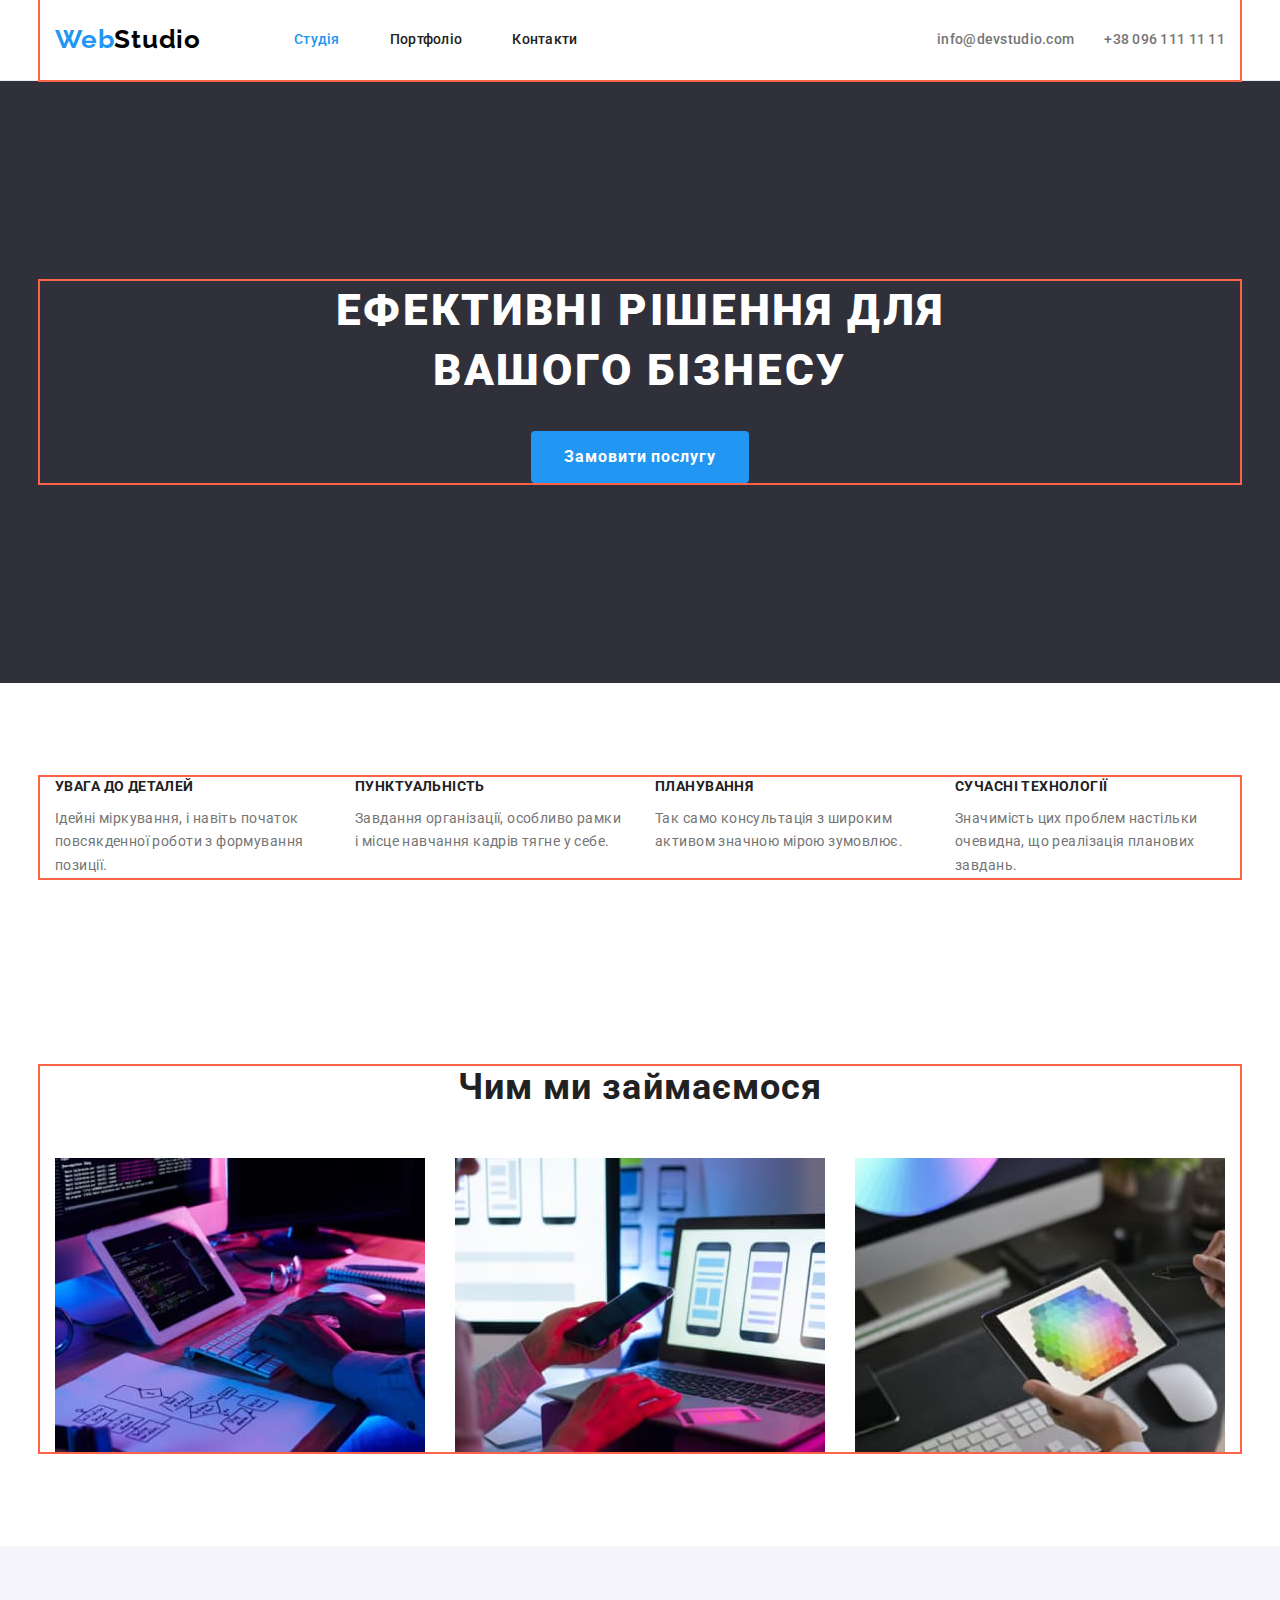
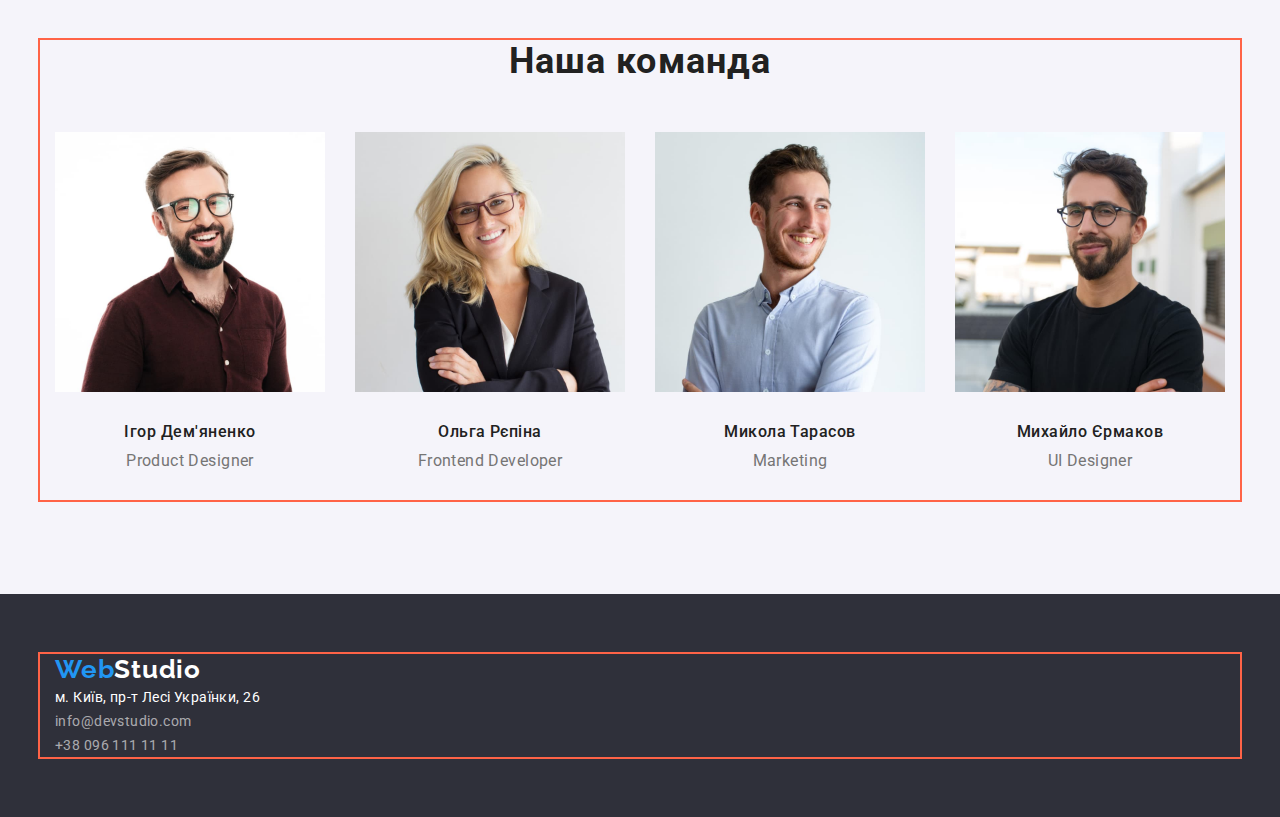
==== commit 2f0719ef: "update portfolio" ====
--- a/index.html
+++ b/index.html
@@ -22,8 +22,7 @@
     <header class="header">
       <div class="main-nav container">
         <a href="./index.html" class="link">
-          <span class="logo-web" lang="en">Web</span>
-          <span class="logo-studio" lang="en">Studio</span>
+          <span class="logo-web" lang="en">Web</span><span class="logo-studio" lang="en">Studio</span>
         </a>
         <nav>
           <ul class="site-nav list">
@@ -125,9 +124,8 @@
     <!-- footer -->
     <footer class="footer">
       <div class="container">
-        <a href="./index.html" class="link">
-          <span class="footer-logo-web" lang="en">Web</span>
-          <span class="footer-logo-studio" lang="en">Studio</span>
+        <a href="./index.html" class="link footer-logo">
+          <span class="footer-logo-web" lang="en">Web</span><span class="footer-logo-studio" lang="en">Studio</span>
         </a>
         <address>
           <ul class="list">
--- a/css/styles.css
+++ b/css/styles.css
@@ -39,7 +39,7 @@
   margin: 0 auto;
   padding-left: 15px;
   padding-right: 15px;
-  /* outline: 2px solid tomato; */
+  outline: 2px solid tomato;
 }
 .section {
   padding-top: 94px;
@@ -54,7 +54,6 @@
 .header {
   background-color: var(--primary-white-color);
   border-bottom: 1px solid var(--border-color);
-  padding-left: 215px;
 }
 .main-nav {
   display: flex;
@@ -122,7 +121,7 @@
   margin-left: auto;
 }
 .auth-nav-item:not(:last-child) {
-  margin-right: 50px;
+  margin-right: 30px;
 }
 .auth-nav .link {
   display: block;
@@ -277,7 +276,6 @@
 .footer {
   padding-top: 60px;
   padding-bottom: 60px;
-  padding-left: 215px;
   background-color: var(--third-bg-color);
 }
 /* footer logo */
@@ -318,7 +316,7 @@
 }
 /* portfolio */
 .portfolio {
-  padding: 94px 215px;
+  padding: 94px o;
   text-align: center;
 }
 .portfolio .list {
@@ -372,7 +370,7 @@
 }
 .portfolio-item {
   width: calc((100% - 60px) / 3);
-  border: 1px solid #eeeeee;
+  border-bottom: 1px solid #eeeeee;
 }
 .portfolio-item:not(:last-child) {
   margin-right: 30px;
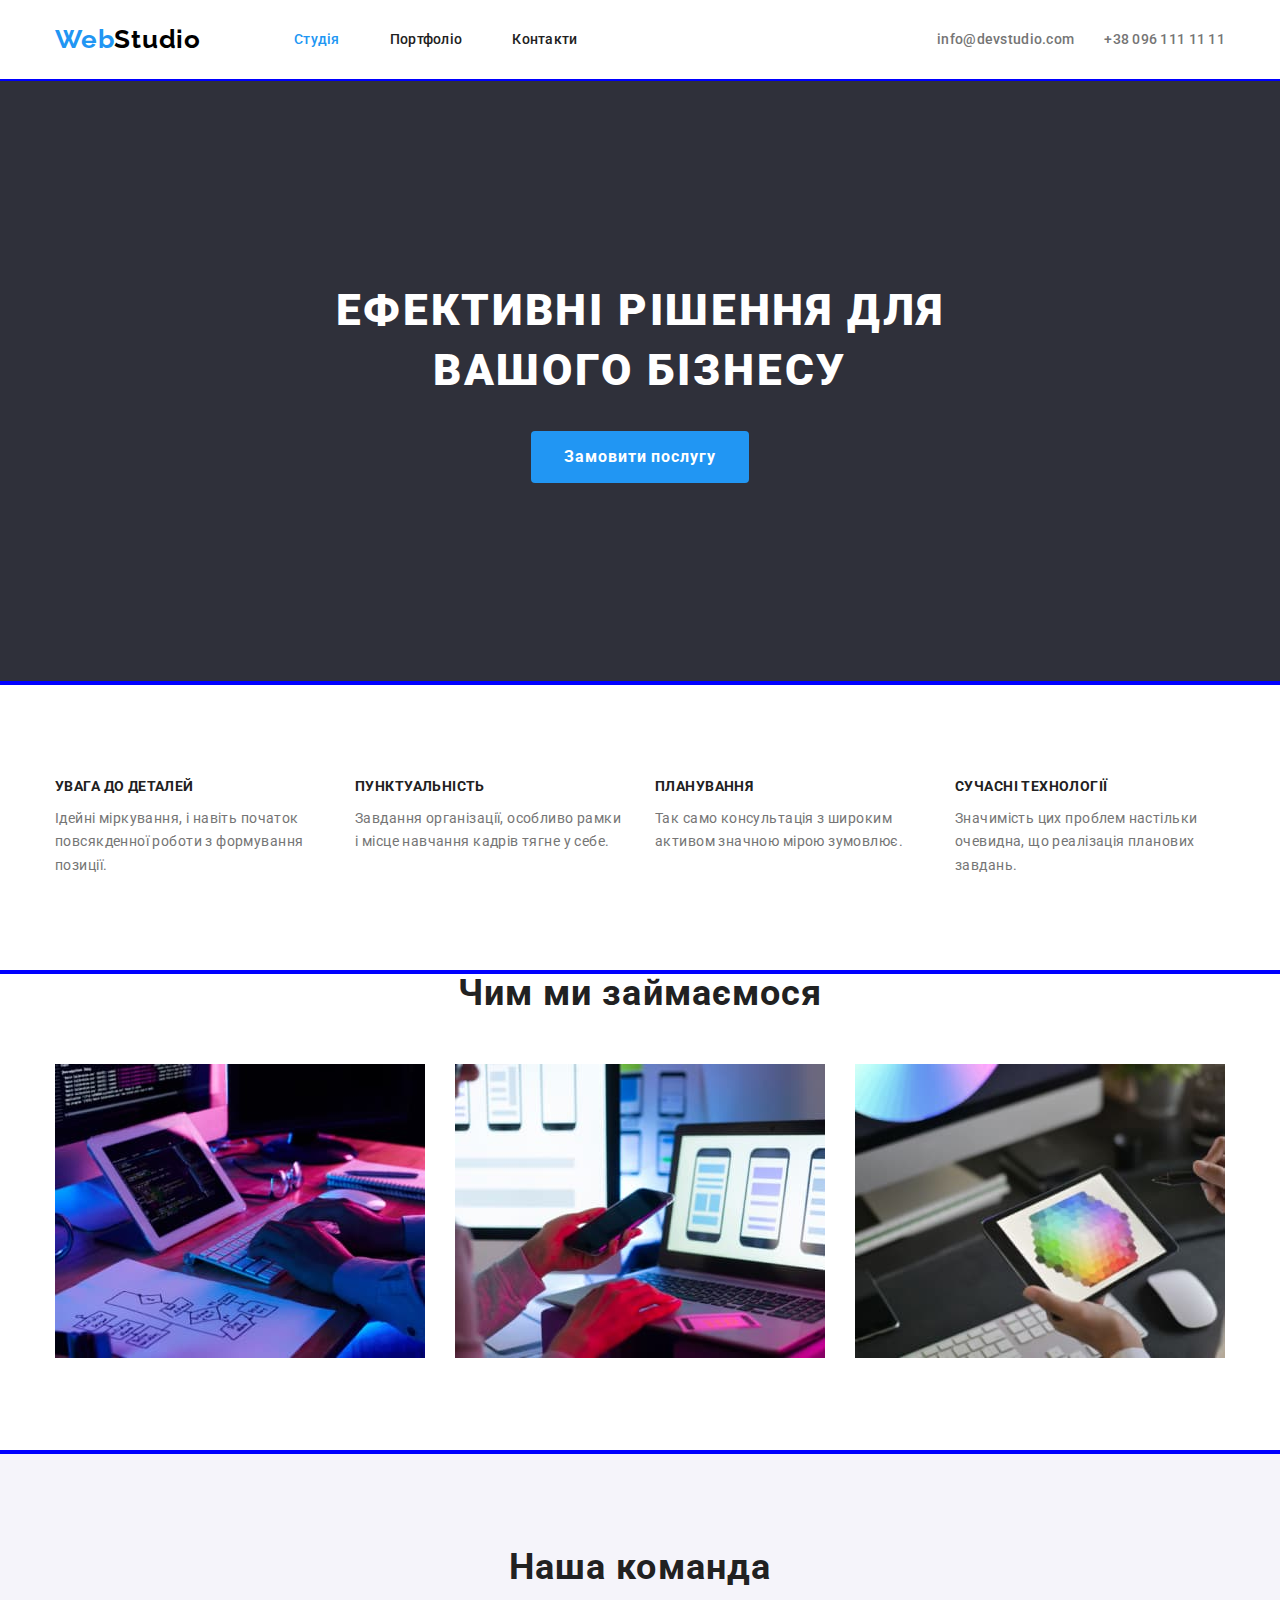
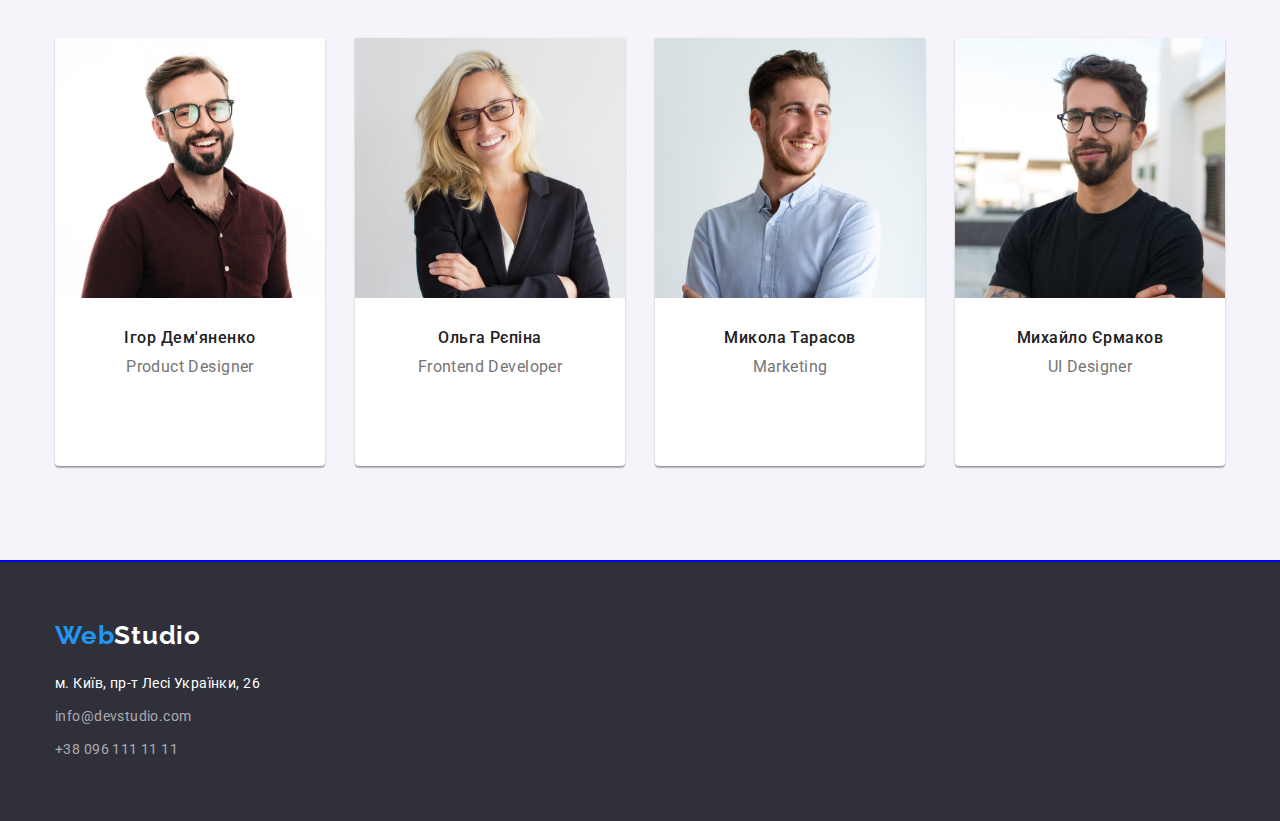
==== commit 4a2516dc: "update footer" ====
--- a/index.html
+++ b/index.html
@@ -129,7 +129,7 @@
         </a>
         <address>
           <ul class="list">
-            <li>
+            <li class="footer-item">
               <a
                 href="https://goo.gl/maps/YVStPBYN47tz3UrX9"
                 target="_blank"
@@ -138,10 +138,10 @@
                 >м. Київ, пр-т Лесі Українки, 26
               </a>
             </li>
-            <li>
+            <li class="footer-item">
               <a href="mailto:info@devstudio.com" class="link contacts">info@devstudio.com</a>
             </li>
-            <li><a href="tel:+380961111111" class="link contacts">+38 096 111 11 11</a></li>
+            <li class="footer-item"><a href="tel:+380961111111" class="link contacts">+38 096 111 11 11</a></li>
           </ul>
         </address>
       </div>
--- a/css/styles.css
+++ b/css/styles.css
@@ -39,11 +39,12 @@
   margin: 0 auto;
   padding-left: 15px;
   padding-right: 15px;
-  outline: 2px solid tomato;
+  /* outline: 2px solid tomato; */
 }
 .section {
-  padding-top: 94px;
-  padding-bottom: 94px;
+  /* padding-top: 94px; */
+  /* padding-bottom: 94px; */
+  outline:2px solid blue;
 }
 img {
   display: block;
@@ -174,6 +175,10 @@
   cursor: pointer;
 }
 /* features */
+.features {
+  padding-top: 94px;
+  padding-bottom: 94px;
+}
 .visually-hidden {
   position: absolute;
   white-space: nowrap;
@@ -218,6 +223,9 @@
   color: var(--second-color-text);
 }
 /* images of examples */
+.examples {
+  padding-bottom: 94px;
+}
 .examples .section-title {
   margin-top: 0;
   margin-bottom: 50px;
@@ -238,6 +246,8 @@
 }
 /* our team */
 .team {
+  padding-top: 94px;
+  padding-bottom: 94px;
   background-color: var(--second-bg-color);
   text-align: center;
 }
@@ -251,6 +261,9 @@
 }
 .team-item {
   width: calc((100% - 90px) / 4);
+  background-color: var(--primary-white-color);
+  box-shadow: 0px 1px 3px rgba(0, 0, 0, 0.12), 0px 1px 1px rgba(0, 0, 0, 0.14), 0px 2px 1px rgba(0, 0, 0, 0.2);
+  border-radius: 0px 0px 4px 4px;
 }
 .team-item:not(:last-child) {
   margin-right: 30px;
@@ -267,7 +280,7 @@
 }
 .team-text {
   margin-top: 0;
-  margin-bottom: 30px;
+  margin-bottom: 90px;
   font-size: 16px;
   line-height: 1.19;
   text-align: center;
@@ -279,8 +292,11 @@
   background-color: var(--third-bg-color);
 }
 /* footer logo */
+.footer-logo {
+  display: inline-block;
+  margin-bottom: 20px;
+  }
 .footer-logo-web {
-  margin-bottom: 20px;
   font-family: 'Raleway';
   font-weight: 700;
   font-size: 26px;
@@ -289,7 +305,6 @@
   color: var(--accent-color);
 }
 .footer-logo-studio {
-  margin-bottom: 20px;
   font-family: 'Raleway';
   font-weight: 700;
   font-size: 26px;
@@ -310,8 +325,10 @@
 .footer .link:focus {
   color: var(--accent-color);
 }
+.footer-item:not(:first-child) {
+  margin-top: 9px;
+}
 .footer .contacts {
-  margin-top: 9px;
   color: var(--secondary-white-color);
 }
 /* portfolio */
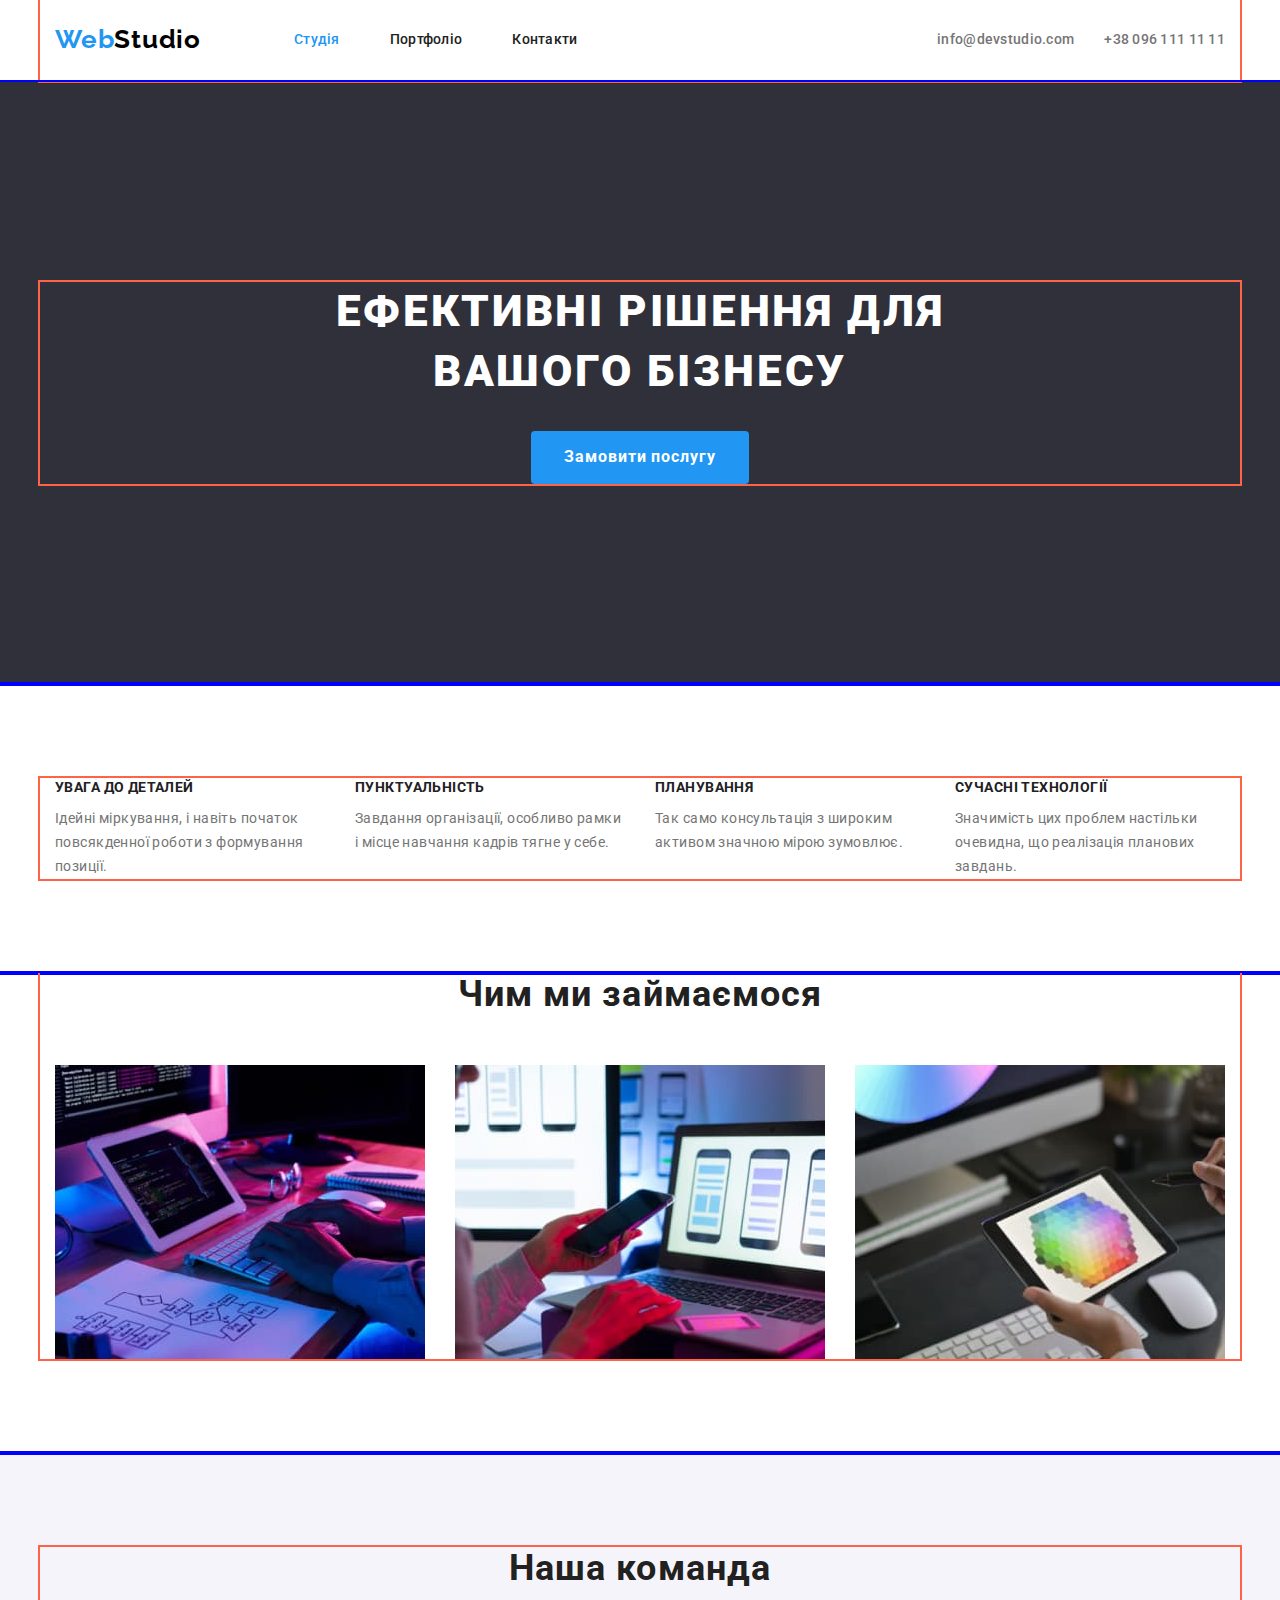
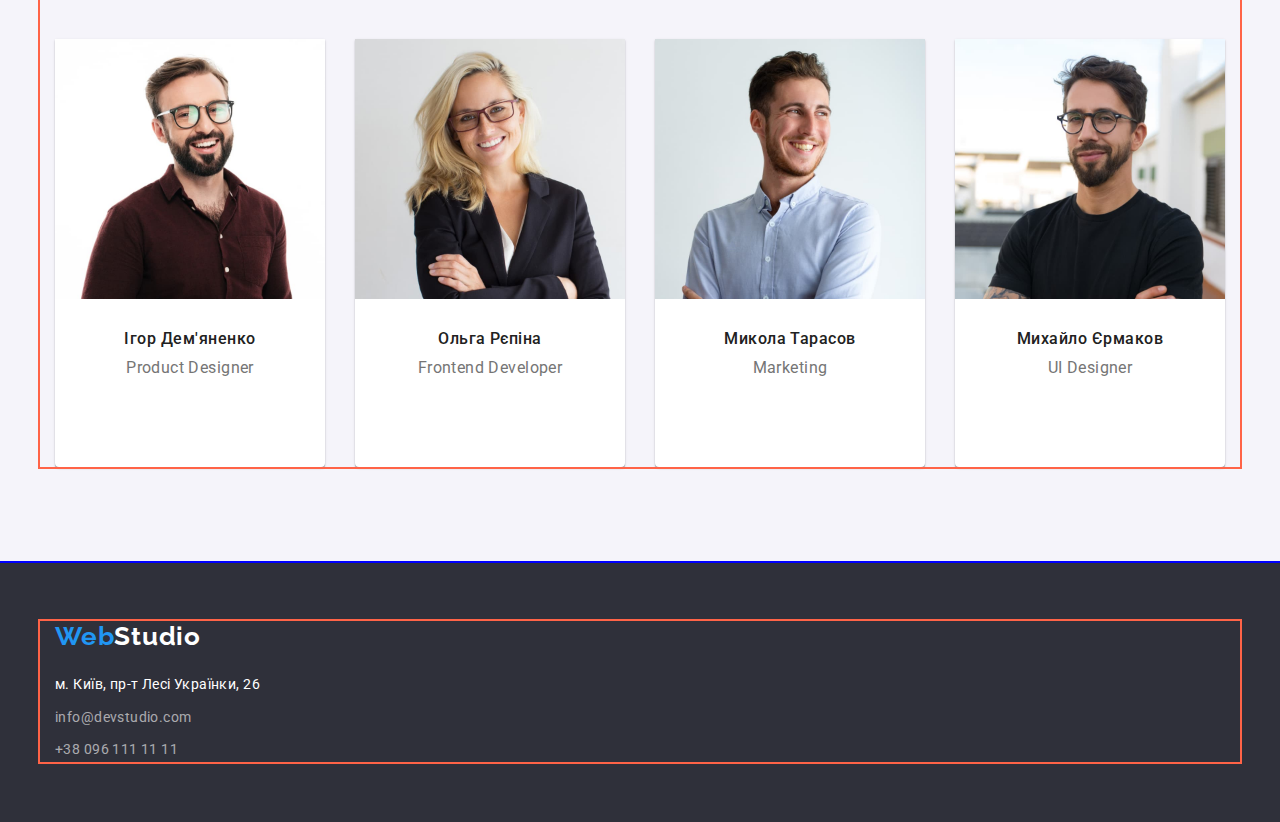
==== commit e2813dc0: "update header" ====
--- a/index.html
+++ b/index.html
@@ -21,7 +21,7 @@
     <!-- header -->
     <header class="header">
       <div class="main-nav container">
-        <a href="./index.html" class="link">
+        <a href="./index.html" class="logo link">
           <span class="logo-web" lang="en">Web</span><span class="logo-studio" lang="en">Studio</span>
         </a>
         <nav>
--- a/css/styles.css
+++ b/css/styles.css
@@ -39,7 +39,7 @@
   margin: 0 auto;
   padding-left: 15px;
   padding-right: 15px;
-  /* outline: 2px solid tomato; */
+  outline: 2px solid tomato;
 }
 .section {
   /* padding-top: 94px; */
@@ -71,9 +71,16 @@
   color: var(--accent-color);
 }
 /* header logo */
+.logo {
+  display: block;
+  margin-right: 93px;
+  padding-top: 24px;
+  padding-bottom: 25px;
+
+}
 .logo-web {
-  margin-top: 24px;
-  margin-bottom: 25px;
+  /* margin-top: 24px;
+  margin-bottom: 25px; */
   font-family: 'Raleway';
   font-weight: 700;
   font-size: 26px;
@@ -82,9 +89,9 @@
   color: var(--accent-color);
 }
 .logo-studio {
-  margin-top: 24px;
-  margin-bottom: 25px;
-  margin-right: 93px;
+  /* margin-top: 24px;
+  margin-bottom: 25px; */
+  /* margin-right: 93px; */
   font-family: 'Raleway';
   font-weight: 700;
   font-size: 26px;
